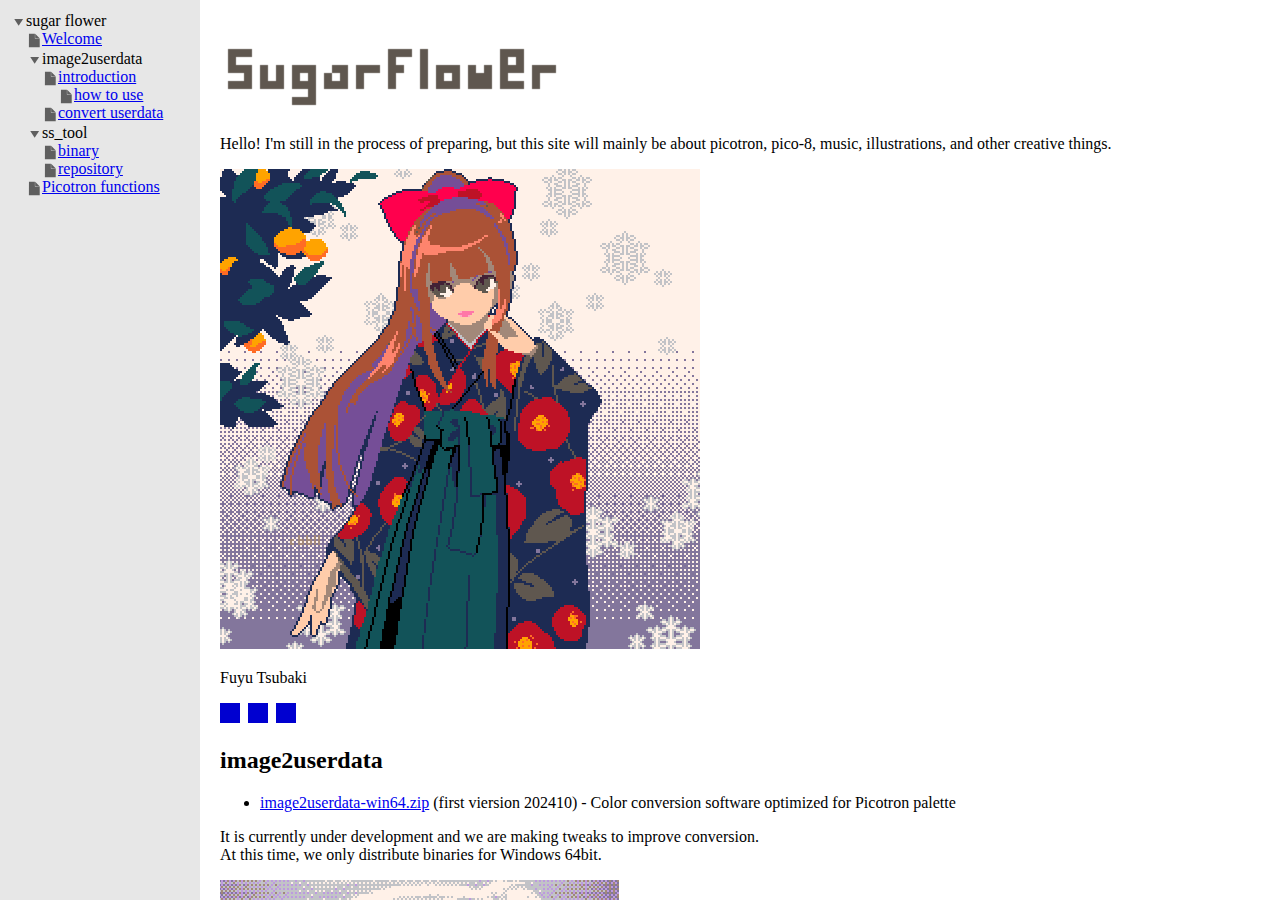
==== index.html @ 8827e8e8 "Update index.html" ====
<!DOCTYPE html>
<html>
    <head>
        <meta charset="utf-8">
        <title>sugar flower</title>
        <script type="module" src="main.js" defer></script>
        <link rel="stylesheet" href="base.css">
        <link rel="shortcut icon" href="img/favicon.ico">
    </head>

    <body>
        
        <div id="menu">
            <p id="f1" class="label opened">sugar flower</p>
            <div class="f1 folder opened">
                <ul>
                    <li><a href="#welcome">Welcome</a></li>
                </ul>
                
                <p id="f2" class="label opened">image2userdata</p>
                <div class="f2 folder opened">
                    <ul>
                        <li><a href="#image2userdata">introduction</a></li>
                        <ul>
                            <li><a href="#image2userdata-howto">how to use</a></li>
                        </ul>
                        <li><a href="#convert_userdata">convert userdata</a></li>
                    <ul>
                </div>


                <p id="f3" class="label opened">ss_tool</p>
                <div class="f3 folder opened">
                    <ul>
                        <li><a href="#ss_tool_binary">binary</a></li>
                        <li><a href="#ss_tool_repository">repository</a></li>
                    </ul>
                </div>

                <ul>
                    <li><a href="#picotron-functions">Picotron functions</a></li>
                </ul>
                        
            </div>
        </div>


                        
        <div id="content">

            <h1 id="title"><span class="inner_text">sugar flower</span></h1>
            <div id="welcome">
                <p>Hello! I'm still in the process of preparing, 
                    but this site will mainly be about picotron, 
                    pico-8, music, illustrations, and other creative things.
                </p>

                <img id="image" src="img/Halloween_pt2.png">
                <p id="description">Happy Halloween! 2024.10</p>

                <ul id="backup_image_block">
                </ul>
            </div>


            <div id="image2userdata">
                <h2>image2userdata</h2>
                <ul>
                    <li><a href="archive/image2useradata-win64.zip">image2userdata-win64.zip</a> (first viersion 202410)
                        - Color conversion software optimized for Picotron palette</li>
                </ul>
                <p>It is currently under development and we are making tweaks to improve conversion.<br>
                    At this time, we only distribute binaries for Windows 64bit.</p>
                <img src="img/sfgirl2.png">
            </div>


            <div id="image2userdata-howto">
                <h3>How to use</h3>
                <ul>
                    <li>Prepare an image (adjust the size to fit picotron, A size of 480x270 pixels or less works well.)</li>
                    <li>Start image2userdata and select the image file</li>
                    <li>A dialog will appear and the code for creating pod data will be copied to the clipboard. Paste it into the picotron console and run it.</li>
                    <li>When you run it, the code for the pod data will also be copied to the clipboard, so paste it into a code editor and use it.</li>
                </ul>
                <p>It looks just like this.</p>


                <pre><code>
    pict = userdata("u8",240,240,"010 ....
    window {}
    spr(pict, 0, 0)
                </code></pre>
            </div>           

            <div id="convert_userdata">
                <h2>Convert to userdata</h2>
                <a href="picotron_userdata.html">link to tool</a>
            </div>

            <h2>ss_tool</h2>
            <div id="ss_tool_binary">
                <div class="f3 folder opened">
                <h3>binary download</h3>
                <ul>
                    <li><a href="https://github.com/sugarflower/sugarflower.github.io/blob/master/archive/ss_tool.zip">for windows 64bit</a></li>
                </ul>
            </div>
            <div id="ss_tool_repository">
                <h3>repository</h3>
                <ul>
                    <li><a href="https://github.com/sugarflower/ss_tool">ss_tool</a></li>
                </ul>
            </div>
            
            
            <div id="picotron-functions">
                <h2>Picotron functions list</h2>
                <p>This is a list of picotron APIs, including undocumented ones. (Excel file)<br>
                Basically updated when the latest version of picotron is released.</p>

                <ul>
                    <li><a href="archive/picotoron_functions.xlsx">picotron_functions.xlsx (0.1.1d)</a></li>
                </ul>
            </div>

        </div> <!--content end-->

    </div>

    <div id="splitter"></div>
    </body>

</html>
---- base.css ----
html {
    margin: 0;
    padding: 0;
}


.inner_text {
    display: none;
}

#title {
    display: block;
    height: 72px;
    width: 344px;
    background: url("img/sugarflower.png"); 
    background-size: 100%;
}


#menu {
    /*touch-action: pan-x pan-y;*/
    display: block;
    position: absolute;
    width: 200px;
    height: 100vh;
    box-sizing: border-box;
    background: #e7e7e7;
    left: 0;
    top: 0;
    white-space: nowrap;
    overflow: scroll;
    padding-top: 10px;
    padding-left: 10px;
    user-select: none;
}
#menu p {
    margin: 0;
    display: block;
}
#menu ul {
    list-style: none;
    padding-left: 1em;
    margin: 0;
}
#menu li::before {
    content: "";
    display: inline-block;
    height: 1em;
    width: 1em;
    background-size: contain;
    background-image: url("img/doc.svg");
    background-repeat: no-repeat;
    margin: 0 0em -0.25em -1em;
}
#menu .folder {
    display: block;
    margin-left: 1em;
    cursor: pointer;
}
#menu .folder.closed {
    display: none;
}
#menu p, #menu li {
    cursor: pointer;
}
#menu p.label.opened::before {
    content: "";
    display: inline-block;
    height: 1em;
    width: 1em;
    background-size: contain;
    background-image: url("img/arrow-bottom.svg");
    background-repeat: no-repeat;
}
#menu p.label.closed::before {
    content: "";
    display: inline-block;
    height: 1em;
    width: 1em;
    background-size: contain;
    background-image: url("img/arrow-right.svg");
    background-repeat: no-repeat;
}


#content {
    box-sizing: border-box;
    overflow: auto;
    /*touch-action: none;*/
    display: block;
    position: absolute;
    width: calc(100% - 200px);
    height: 100%;
    left: 200px;
    top: 0px;
    padding: 20px;
}

#splitter {
    /*touch-action: pan-x;*/
    position: absolute;
    display: block;
    left: 200px;
    top: 0px;
    height: 100%;
    width: 4px;
}
#splitter:hover {
    background: #5f5f5f;
    cursor: w-resize;
}


::-webkit-scrollbar {
    width: 6px;
	height: 6px;
}
::-webkit-scrollbar-track, ::-webkit-resizer, ::-webkit-scrollbar-corner {
	background: transparent;
}
::-webkit-scrollbar-thumb {
	border-radius: 3px;
	background: #b5b5b5;
    cursor: pointer;
}


.img_description {
    display: none;
}
.imgbtn {
    display: inline-block;
    width: 20px;
    height: 20px;
    background: #0000d0;
    margin-right: 8px;
}
.imgbtn:hover {
    background: #7070f0;
}
#backup_image_block {
    list-style: none;
    margin-left: 0;
    padding-left: 0;
}


/*
#convert_userdata {
    padding: 10px;
    border: 1px solid #ddd;
    border-radius: 4px;
}
*/
#convert_userdata h3 {
    margin: 0;
}
#convert_userdata #fileInput {
    display: none;
}
#convert_userdata #FileLabel {
    font-size: 9pt;
    display: inline-block;
    margin: 0;
    padding: 0px 8px;
    background-color: #eee;
    color: black;
    border: 1px solid #555;
    border-radius: 2px;
    cursor: pointer;
    transition: background-color 0.3s ease;
    height: 18px;
}
#convert_userdata #copy {
    position: relative;
    display: inline-block;
    top: 5px;
    height: 18px;
    width: 18px;
    margin: 0;
    background-image: url("[data-uri]");
    cursor: pointer;
}
#convert_userdata #result {
    color: orange;
}

#convert_userdata .description {
    font-size: 80%;
    color: #3a3;
    margin: 0;
    padding: 0;
}
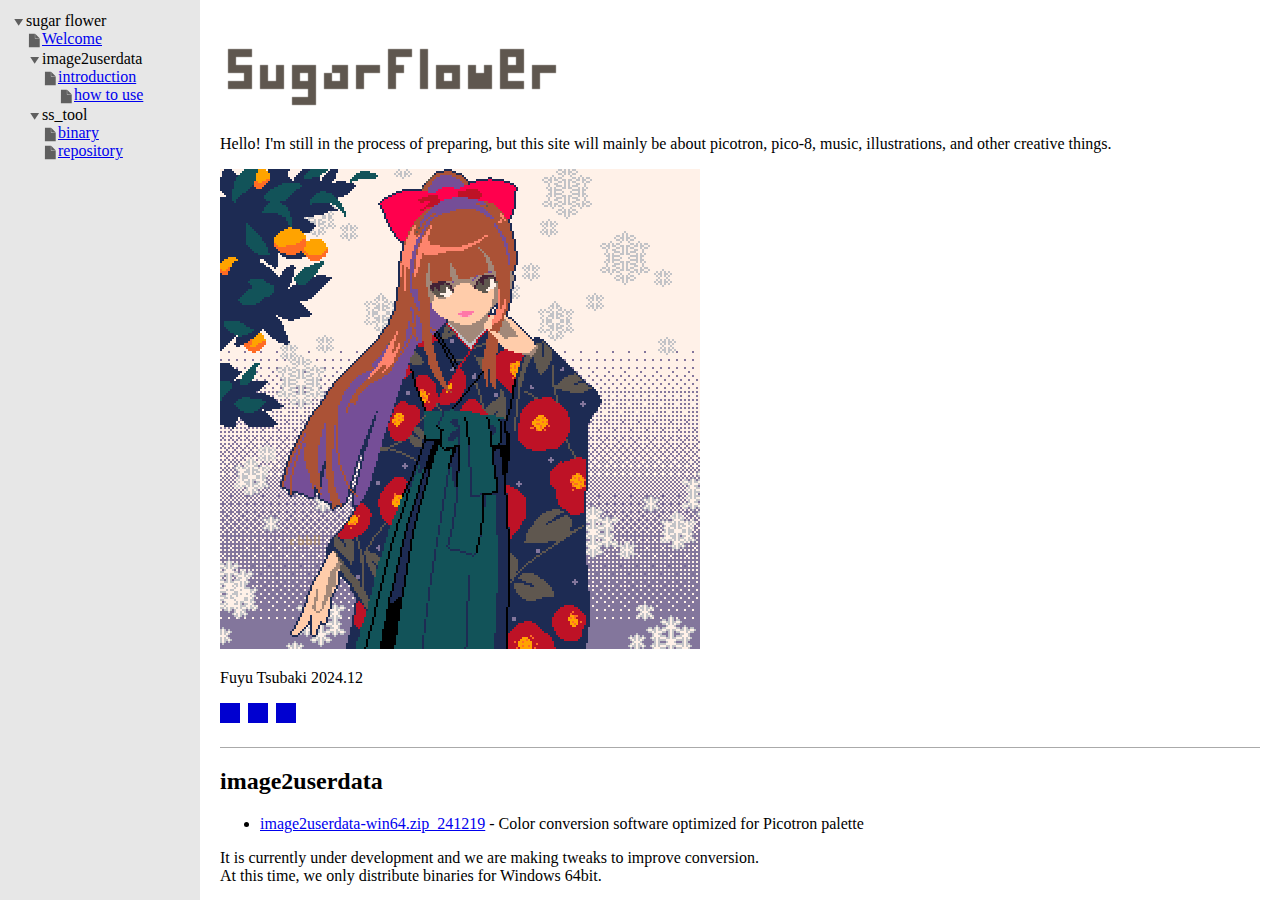
==== commit 03f759a2: "fix html and new image2userdata" ====
--- a/index.html
+++ b/index.html
@@ -24,7 +24,7 @@
                         <ul>
                             <li><a href="#image2userdata-howto">how to use</a></li>
                         </ul>
-                        <li><a href="#convert_userdata">convert userdata</a></li>
+                        <!--li><a href="#convert_userdata">convert userdata</a></li-->
                     <ul>
                 </div>
 
@@ -37,9 +37,9 @@
                     </ul>
                 </div>
 
-                <ul>
+                <!--ul>
                     <li><a href="#picotron-functions">Picotron functions</a></li>
-                </ul>
+                </ul-->
                         
             </div>
         </div>
@@ -66,55 +66,51 @@
             <div id="image2userdata">
                 <h2>image2userdata</h2>
                 <ul>
-                    <li><a href="archive/image2useradata-win64.zip">image2userdata-win64.zip</a> (first viersion 202410)
+                    <li><a href="archive/image2userdata_win64_241219.zip">image2userdata-win64.zip_241219</a>
                         - Color conversion software optimized for Picotron palette</li>
                 </ul>
                 <p>It is currently under development and we are making tweaks to improve conversion.<br>
                     At this time, we only distribute binaries for Windows 64bit.</p>
-                <img src="img/sfgirl2.png">
+                <img src="img/image2userdata.png">
             </div>
 
 
             <div id="image2userdata-howto">
                 <h3>How to use</h3>
                 <ul>
-                    <li>Prepare an image (adjust the size to fit picotron, A size of 480x270 pixels or less works well.)</li>
-                    <li>Start image2userdata and select the image file</li>
-                    <li>A dialog will appear and the code for creating pod data will be copied to the clipboard. Paste it into the picotron console and run it.</li>
-                    <li>When you run it, the code for the pod data will also be copied to the clipboard, so paste it into a code editor and use it.</li>
+                    <li>Resize the image to the appropriate size using Gimp or similar.</li>
+                    <li>Run image2userdata to create the converted data on the clipboard.</li>
+                    <ul><li>Run it like this: "image2userdata imagefile.png" or "image2userdata imagefile.png b". Adding "b" will convert using Beyer-Marix (usually Floyd Steinberg).</li></ul>
+                        <li>Run store_pod.p64 on your picotron and it will create a file called "output.pod" on your desktop and show the actual image in a window.</li>
                 </ul>
-                <p>It looks just like this.</p>
+                <p>Note: output.pod will be overwritten.<br>
+                *There is currently an issue with converting Bayer matrices which results in slightly strange colors. We are working on it.</p>
 
 
-                <pre><code>
-    pict = userdata("u8",240,240,"010 ....
-    window {}
-    spr(pict, 0, 0)
-                </code></pre>
-            </div>           
+         
 
-            <div id="convert_userdata">
+            <!--div id="convert_userdata">
                 <h2>Convert to userdata</h2>
                 <a href="picotron_userdata.html">link to tool</a>
-            </div>
+            </div-->
 
             <h2>ss_tool</h2>
-            <div id="ss_tool_binary">
-                <div class="f3 folder opened">
-                <h3>binary download</h3>
+            <p>This is a tool that lets you take a series of videos to create a time-lapse video of your PC screen.</p>
+            <!--div id="ss_tool_binary"-->
+            <div id="ss_tool">
+                <!--div class="f3 folder opened"-->
+                <!--h3>binary download</h3-->
                 <ul>
-                    <li><a href="https://github.com/sugarflower/sugarflower.github.io/blob/master/archive/ss_tool.zip">for windows 64bit</a></li>
-                </ul>
-            </div>
-            <div id="ss_tool_repository">
-                <h3>repository</h3>
-                <ul>
-                    <li><a href="https://github.com/sugarflower/ss_tool">ss_tool</a></li>
+                    <li><a href="archive/ss_tool.zip" id="ss_tool_binary">download binary: for windows 64bit</a></li>
+            <!--/div>
+            <div id="ss_tool_repository"-->
+                <!--h3>repository</h3-->
+                    <li><a href="https://github.com/sugarflower/ss_tool" id="ss_tool_repository">github repository: ss_tool</a></li>
                 </ul>
             </div>
             
             
-            <div id="picotron-functions">
+            <!--div id="picotron-functions">
                 <h2>Picotron functions list</h2>
                 <p>This is a list of picotron APIs, including undocumented ones. (Excel file)<br>
                 Basically updated when the latest version of picotron is released.</p>
@@ -122,7 +118,7 @@
                 <ul>
                     <li><a href="archive/picotoron_functions.xlsx">picotron_functions.xlsx (0.1.1d)</a></li>
                 </ul>
-            </div>
+            </div-->
 
         </div> <!--content end-->
 
--- a/base.css
+++ b/base.css
@@ -16,6 +16,11 @@
     background-size: 100%;
 }
 
+h2 {
+    margin-top: 20px;
+    border-top: 1px solid #aaa;
+    padding-top: 20px;
+}
 
 #menu {
     /*touch-action: pan-x pan-y;*/
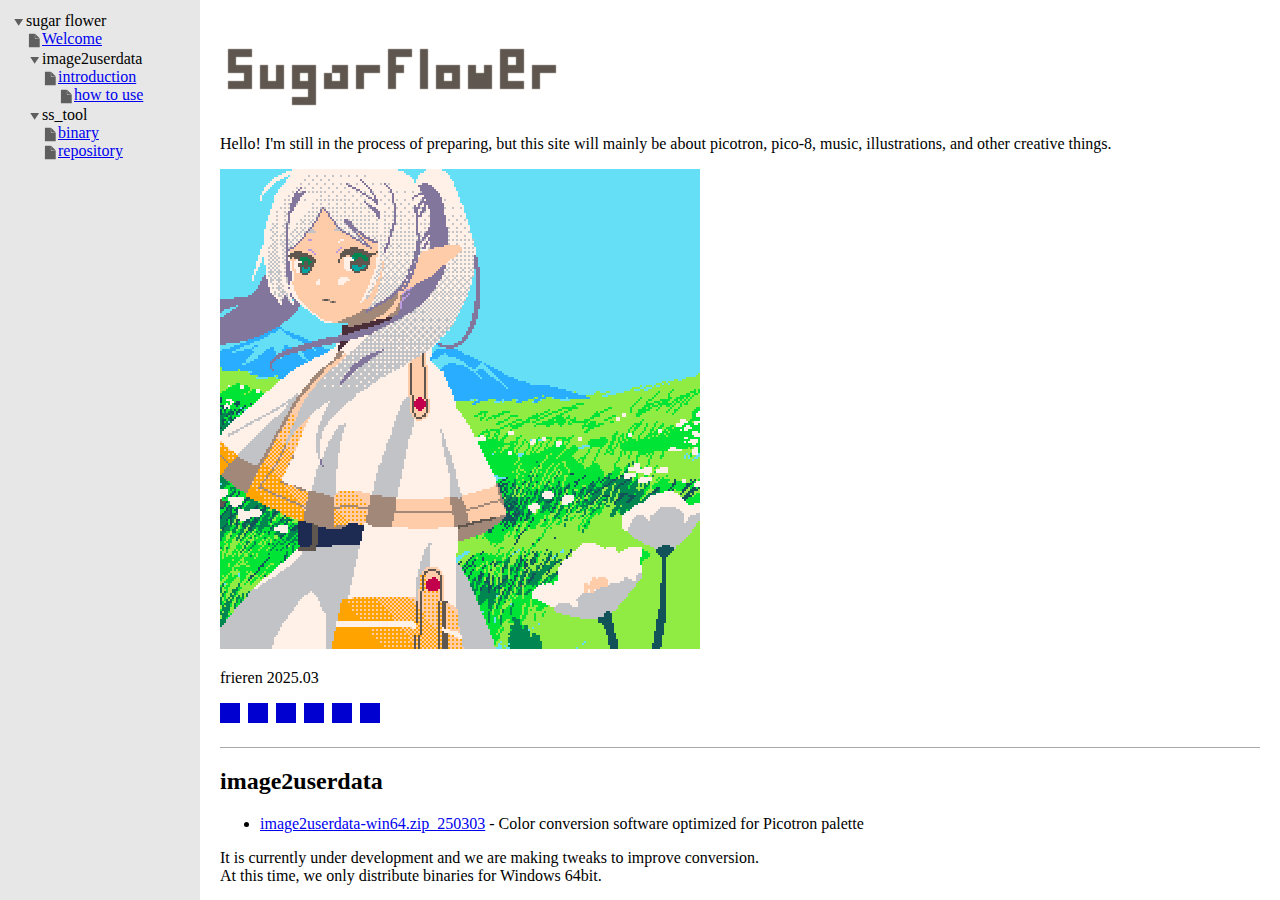
==== commit 1d081e78: "Update index.html" ====
--- a/index.html
+++ b/index.html
@@ -66,7 +66,8 @@
             <div id="image2userdata">
                 <h2>image2userdata</h2>
                 <ul>
-                    <li><a href="archive/image2userdata_win64_241219.zip">image2userdata-win64.zip_241219</a>
+                    <li><a href="archive/image2userdata_win64_250303.zip">image2userdata-win64.zip_250303</a>
+                    <!--li><a href="archive/image2userdata_win64_241219.zip">image2userdata-win64.zip_241219</a>-->
                         - Color conversion software optimized for Picotron palette</li>
                 </ul>
                 <p>It is currently under development and we are making tweaks to improve conversion.<br>
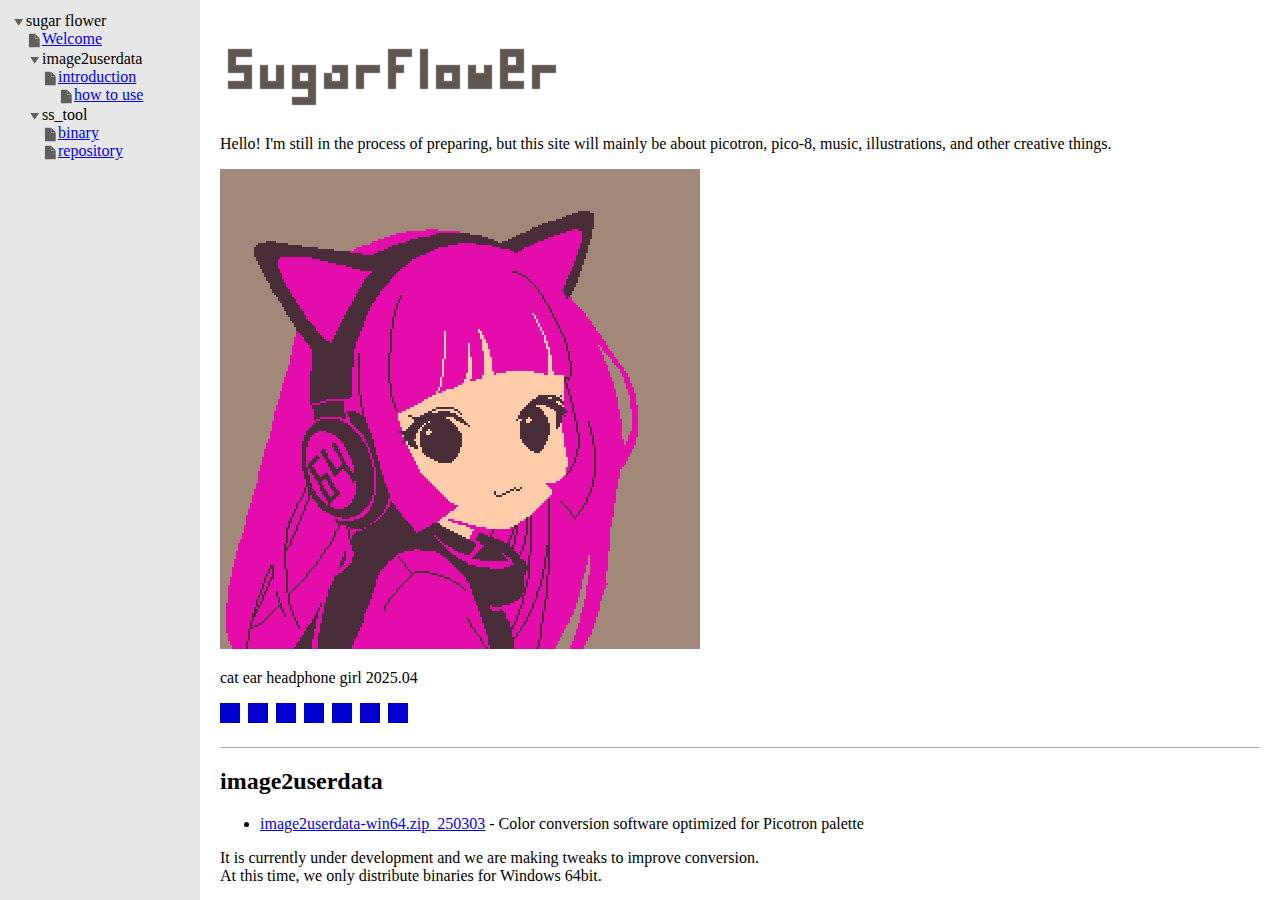
==== commit d6aa51b2: "Update index.html" ====
--- a/index.html
+++ b/index.html
@@ -86,6 +86,12 @@
                 </ul>
                 <p>Note: output.pod will be overwritten.<br>
                 *There is currently an issue with converting Bayer matrices which results in slightly strange colors. We are working on it.</p>
+                <p>*If store_pod.p64 doesn't work, you can try the following:
+                <code>
+cb = get_clipboard()
+store("/desktop/output.pod", pod(cb, 7))
+                </code>
+                </p>
 
 
          
